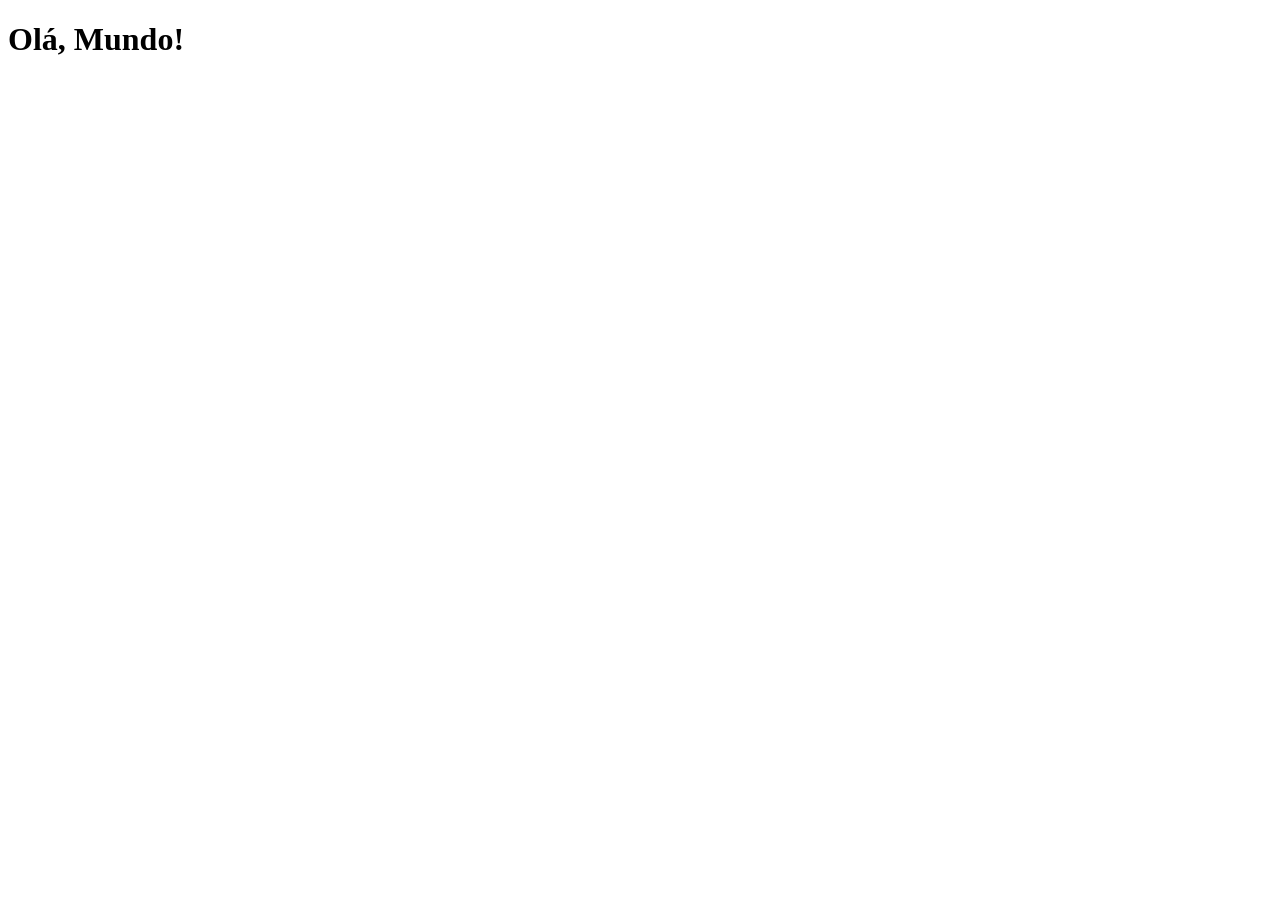
==== index.html @ ee0f1664 "criei a página principal" ====
<!DOCTYPE html>
<html lang="pt-br">
<head>
    <meta charset="UTF-8">
    <meta name="viewport" content="width=device-width, initial-scale=1.0">
    <title>Projeto Redes Sociais</title>
    <link rel="shortcut icon" href="favicon.ico" type="image/x-icon">
</head>
<body>
    <h1>Olá, Mundo!</h1>
</body>
</html>
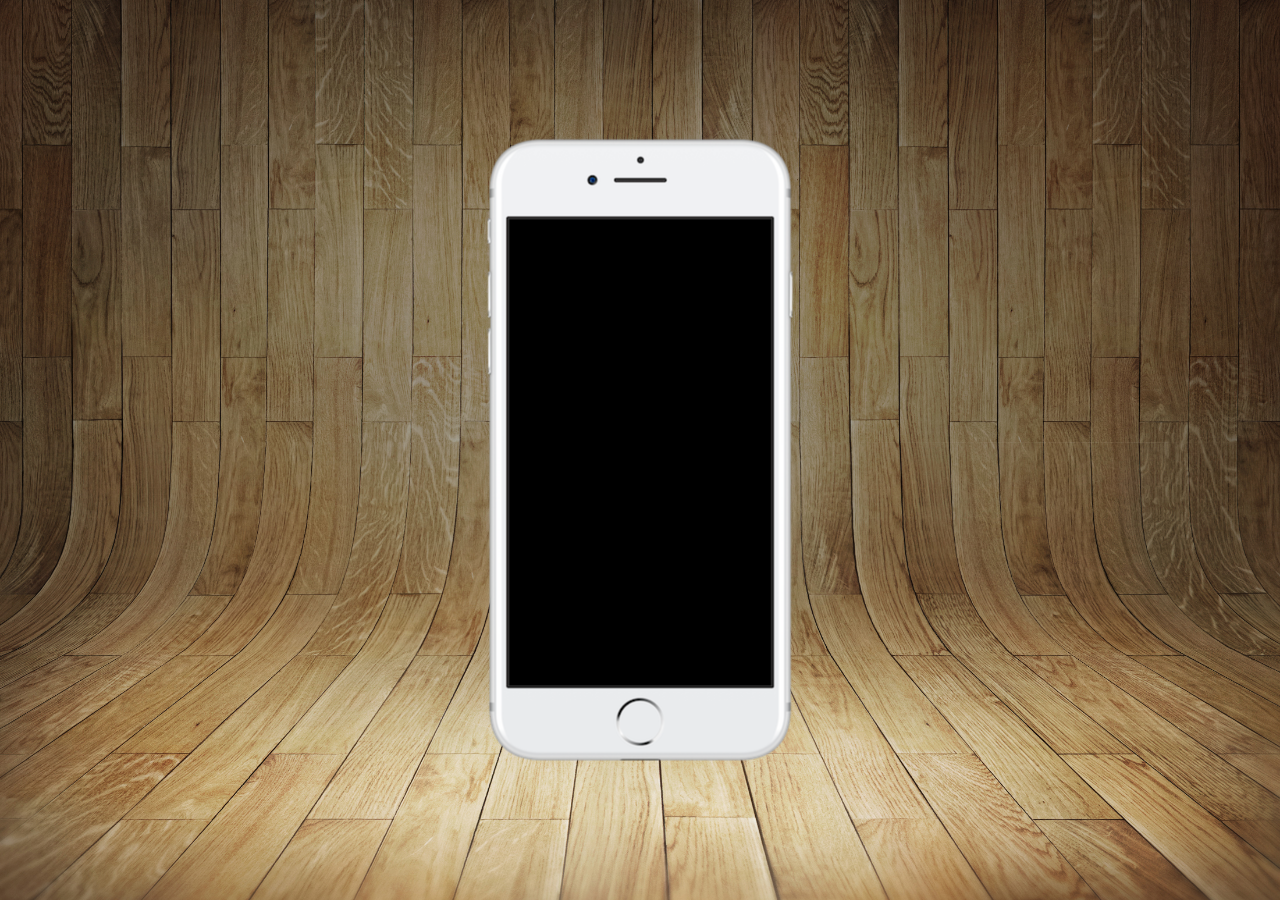
==== commit 14a177ff: "criei a página principal do projeto" ====
--- a/index.html
+++ b/index.html
@@ -5,8 +5,16 @@
     <meta name="viewport" content="width=device-width, initial-scale=1.0">
     <title>Projeto Redes Sociais</title>
     <link rel="shortcut icon" href="favicon.ico" type="image/x-icon">
+    <link rel="stylesheet" href="estilos/style.css">
 </head>
 <body>
-    <h1>Olá, Mundo!</h1>
+    <main>
+        <section id="telefone">
+
+        </section>
+        <section id="redes-sociais">
+
+        </section>
+    </main>
 </body>
 </html>
--- a/estilos/style.css
+++ b/estilos/style.css
@@ -0,0 +1,35 @@
+@charset "UTF-8";
+
+* {
+    margin: 0px;
+    padding: 0px;
+    font-family: Arial, Helvetica, sans-serif;
+}
+
+html, body {
+    height: 100vh;
+    width: 100vw;
+    background-color: black;
+}
+
+body {
+    background: url('../imagens/fundo-madeira.jpg') no-repeat top center;
+    background-size: cover;
+    background-attachment: fixed;
+}
+
+main {
+    position: relative;
+    height: 100vh;     
+}
+
+section#telefone {
+    position: absolute;
+    top: 50%;
+    left: 50%;
+    transform: translate(-50%, -50%);
+
+    height: 627px;
+    width: 311px; 
+    background: url('../imagens/frame-iphone.png') no-repeat;
+}
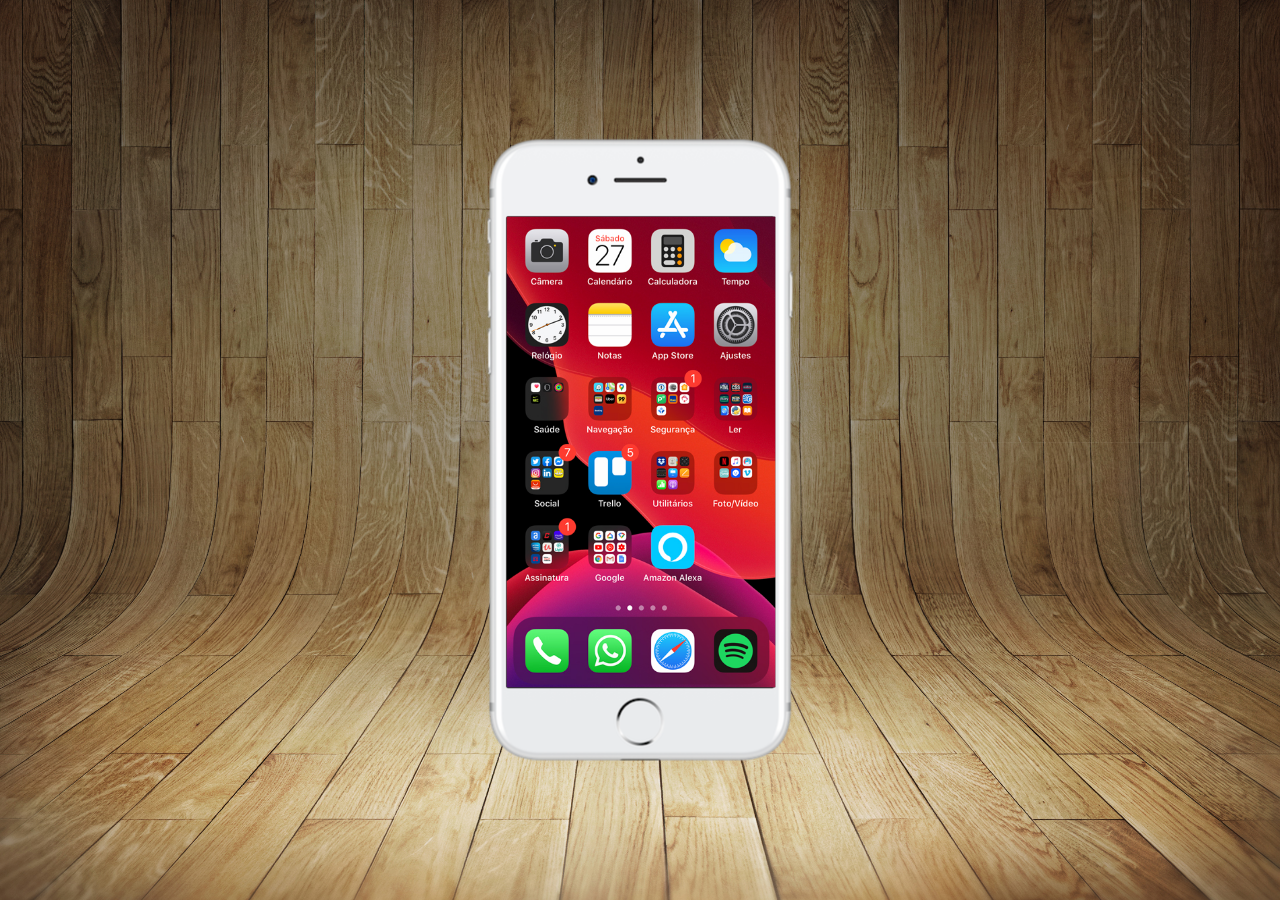
==== commit 119d2a48: "criei a tela home" ====
--- a/index.html
+++ b/index.html
@@ -10,7 +10,7 @@
 <body>
     <main>
         <section id="telefone">
-
+            <iframe src="home.html" name="tela" id="tela" frameborder="0"></iframe>
         </section>
         <section id="redes-sociais">
 
--- a/estilos/style.css
+++ b/estilos/style.css
@@ -32,4 +32,12 @@
     height: 627px;
     width: 311px; 
     background: url('../imagens/frame-iphone.png') no-repeat;
+}
+
+iframe#tela {
+    position: relative;
+    top: 80px;
+    left: 22px;
+    width: 269px;
+    height: 471px;
 }
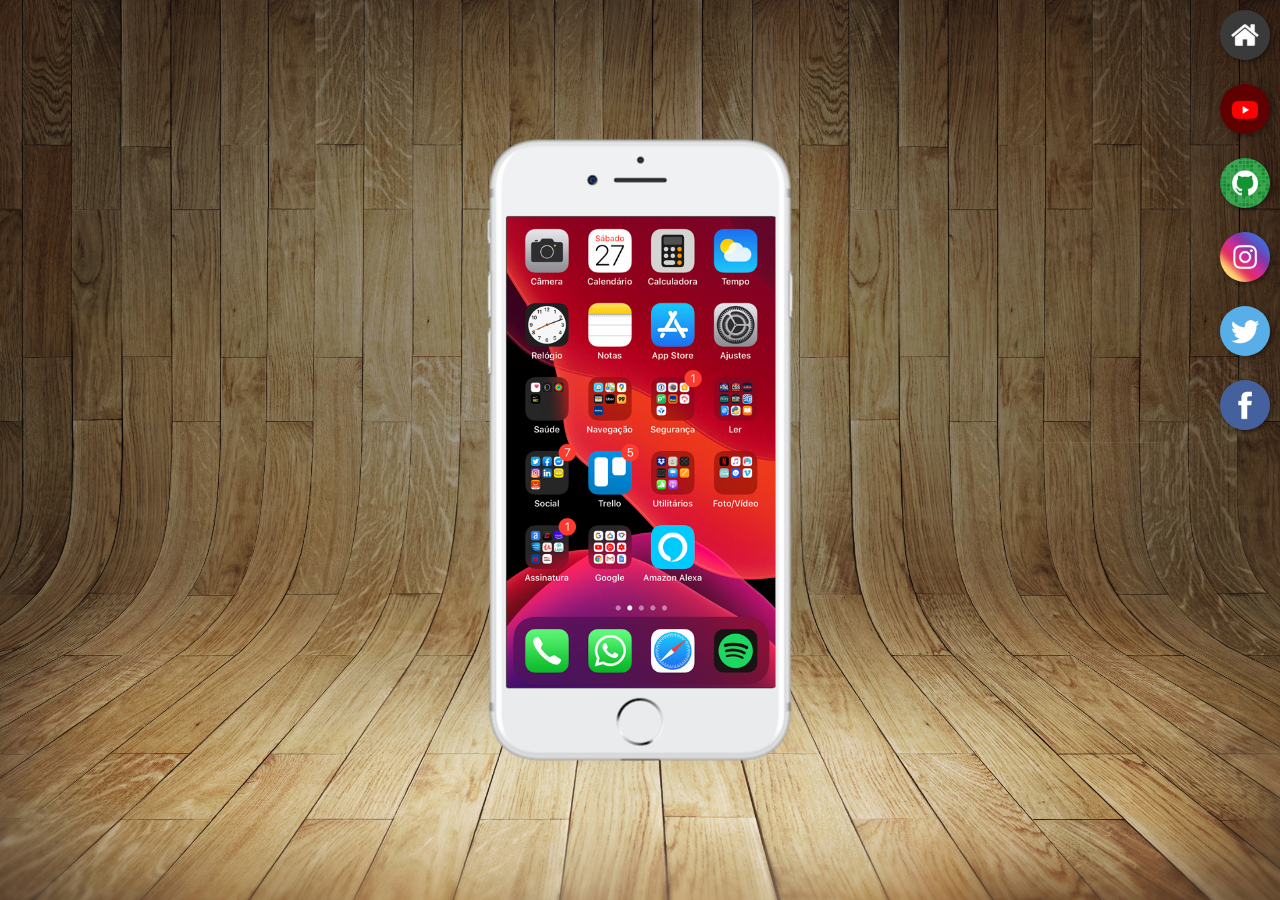
==== commit 01f51f62: "criei botões na lateral" ====
--- a/index.html
+++ b/index.html
@@ -10,10 +10,17 @@
 <body>
     <main>
         <section id="telefone">
-            <iframe src="home.html" name="tela" id="tela" frameborder="0"></iframe>
+            <iframe src="home.html" name="tela" id="tela" frameborder="0">
+                Seu navegador não é compatível com isso.
+            </iframe>
         </section>
         <section id="redes-sociais">
-
+            <a href="#" target="tela"><img src="imagens/logo-home.jpg" alt=""></a><br>
+            <a href="#" target="tela"><img src="imagens/logo-youtube.jpg" alt=""></a><br>
+            <a href="#" target="tela"><img src="imagens/logo-github.jpg" alt=""></a><br>
+            <a href="#" target="tela"><img src="imagens/logo-instagram.jpg" alt=""></a><br>
+            <a href="#" target="tela"><img src="imagens/logo-twitter.jpg" alt=""></a><br>
+            <a href="#" target="tela"><img src="imagens/logo-facebook.jpg" alt=""></a>
         </section>
     </main>
 </body>
--- a/estilos/style.css
+++ b/estilos/style.css
@@ -40,4 +40,23 @@
     left: 22px;
     width: 269px;
     height: 471px;
+}
+
+section#redes-sociais {
+    text-align: right;
+}
+
+section#redes-sociais img {
+    width: 50px;
+    margin: 10px;
+    border-radius: 50px;
+    box-shadow: 2px 2px 5px rgba(0, 0, 0, 0.432);
+    box-sizing: border-box;
+}
+
+section#redes-sociais img:hover{
+    border: 2px solid rgba(255, 255, 255, 0.678);
+    transform: translate(-3px, -3px);
+    box-shadow: 5px 5px 10px rgba(0, 0, 0, 0.575);
+    transition: transform 0.2s, border 0.1s;
 }
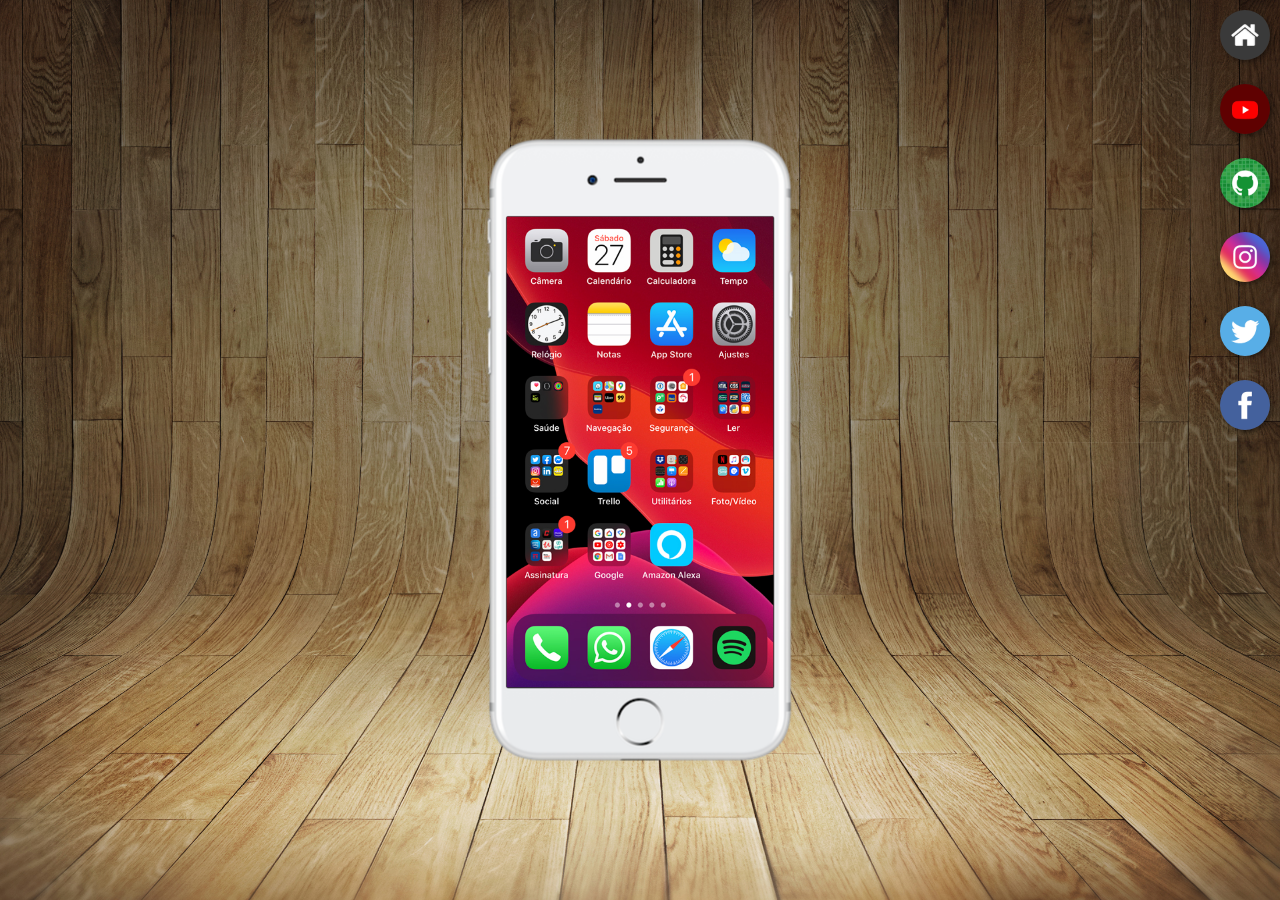
==== commit 969962a3: "atualizei links redes-sociais" ====
--- a/index.html
+++ b/index.html
@@ -15,12 +15,12 @@
             </iframe>
         </section>
         <section id="redes-sociais">
-            <a href="#" target="tela"><img src="imagens/logo-home.jpg" alt=""></a><br>
-            <a href="#" target="tela"><img src="imagens/logo-youtube.jpg" alt=""></a><br>
-            <a href="#" target="tela"><img src="imagens/logo-github.jpg" alt=""></a><br>
-            <a href="#" target="tela"><img src="imagens/logo-instagram.jpg" alt=""></a><br>
-            <a href="#" target="tela"><img src="imagens/logo-twitter.jpg" alt=""></a><br>
-            <a href="#" target="tela"><img src="imagens/logo-facebook.jpg" alt=""></a>
+            <a href="home.html" target="tela"><img src="imagens/logo-home.jpg" alt=""></a><br>
+            <a href="youtube.html" target="tela"><img src="imagens/logo-youtube.jpg" alt=""></a><br>
+            <a href="github.html" target="tela"><img src="imagens/logo-github.jpg" alt=""></a><br>
+            <a href="instagram.html" target="tela"><img src="imagens/logo-instagram.jpg" alt=""></a><br>
+            <a href="twitter.html" target="tela"><img src="imagens/logo-twitter.jpg" alt=""></a><br>
+            <a href="facebook.html" target="tela"><img src="imagens/logo-facebook.jpg" alt=""></a>
         </section>
     </main>
 </body>
--- a/estilos/style.css
+++ b/estilos/style.css
@@ -38,7 +38,7 @@
     position: relative;
     top: 80px;
     left: 22px;
-    width: 269px;
+    width: 267px;
     height: 471px;
 }
 
